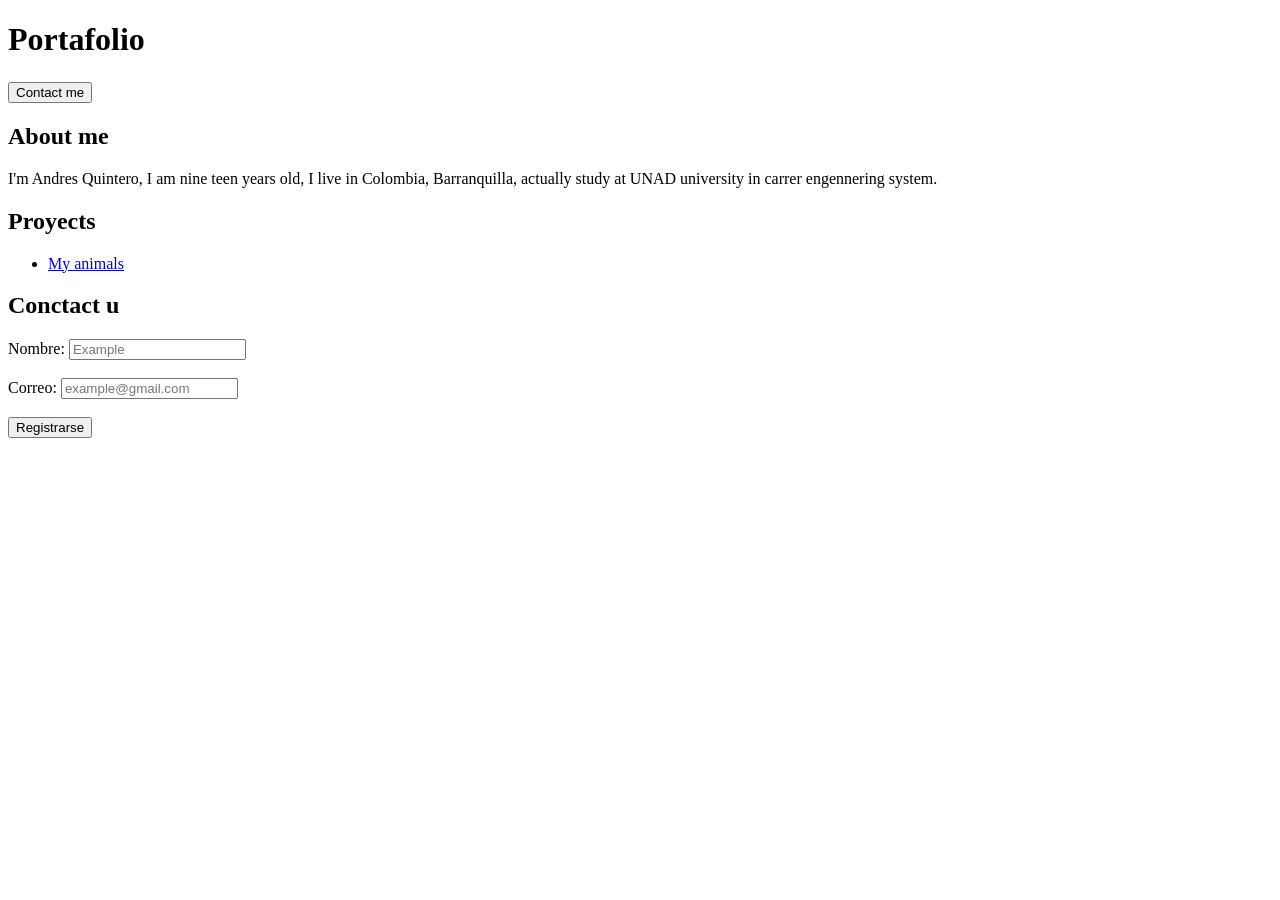
==== portafolio/index.html @ 45c43e40 "Add files via upload" ====
<!DOCTYPE html>
<html = lang"en">
    <head>
        <meta charset="UTF-8">
        <meta name "viewport" content="width=device-width, initial-scale=1.0">
        <link rel="stylesheet" href="/src/styles/styles.css">
        <title>Riwi</title>
    </head>
    <body>
        <header>
            <div class="cont-header">
                <div class="card-header">
                    <h1>Portafolio</h1>
                </div>

                <div class="card-header">
                    <h3><a href="facebook.com"><button>Contact me</button></a></h3>
                </div>

            </div>
        </header>
        <main>
            <section id="section-index">
                <div class="section-div">
                    <h2>About me</h2>
                    <p>I'm Andres Quintero, I am nine teen years old,  I live in Colombia, Barranquilla, actually study at UNAD university in carrer engennering system.</p>
                </div>
                
                <div class="section-div">
                    <h2>Proyects</h2>
                        <ul>
                            <li><a href="src/templates/mascotas.html">My animals</a></li>
                        </ul>
                </div>
            </section>

            <section id="label">
                <h2>Conctact u</h2>
                <label for="nombre">Nombre:</label>
                <input type="text" id="nombre" name="usuario" placeholder="Example" required>
                <br>
                <br>
                <label for="correo">Correo:</label>
                <input type="email" id="correo" name="email" placeholder="example@gmail.com" required>
                <br>
                <br>
                <button type="submit">Registrarse</button>
            </section>
        </main>
    </body>
</html>
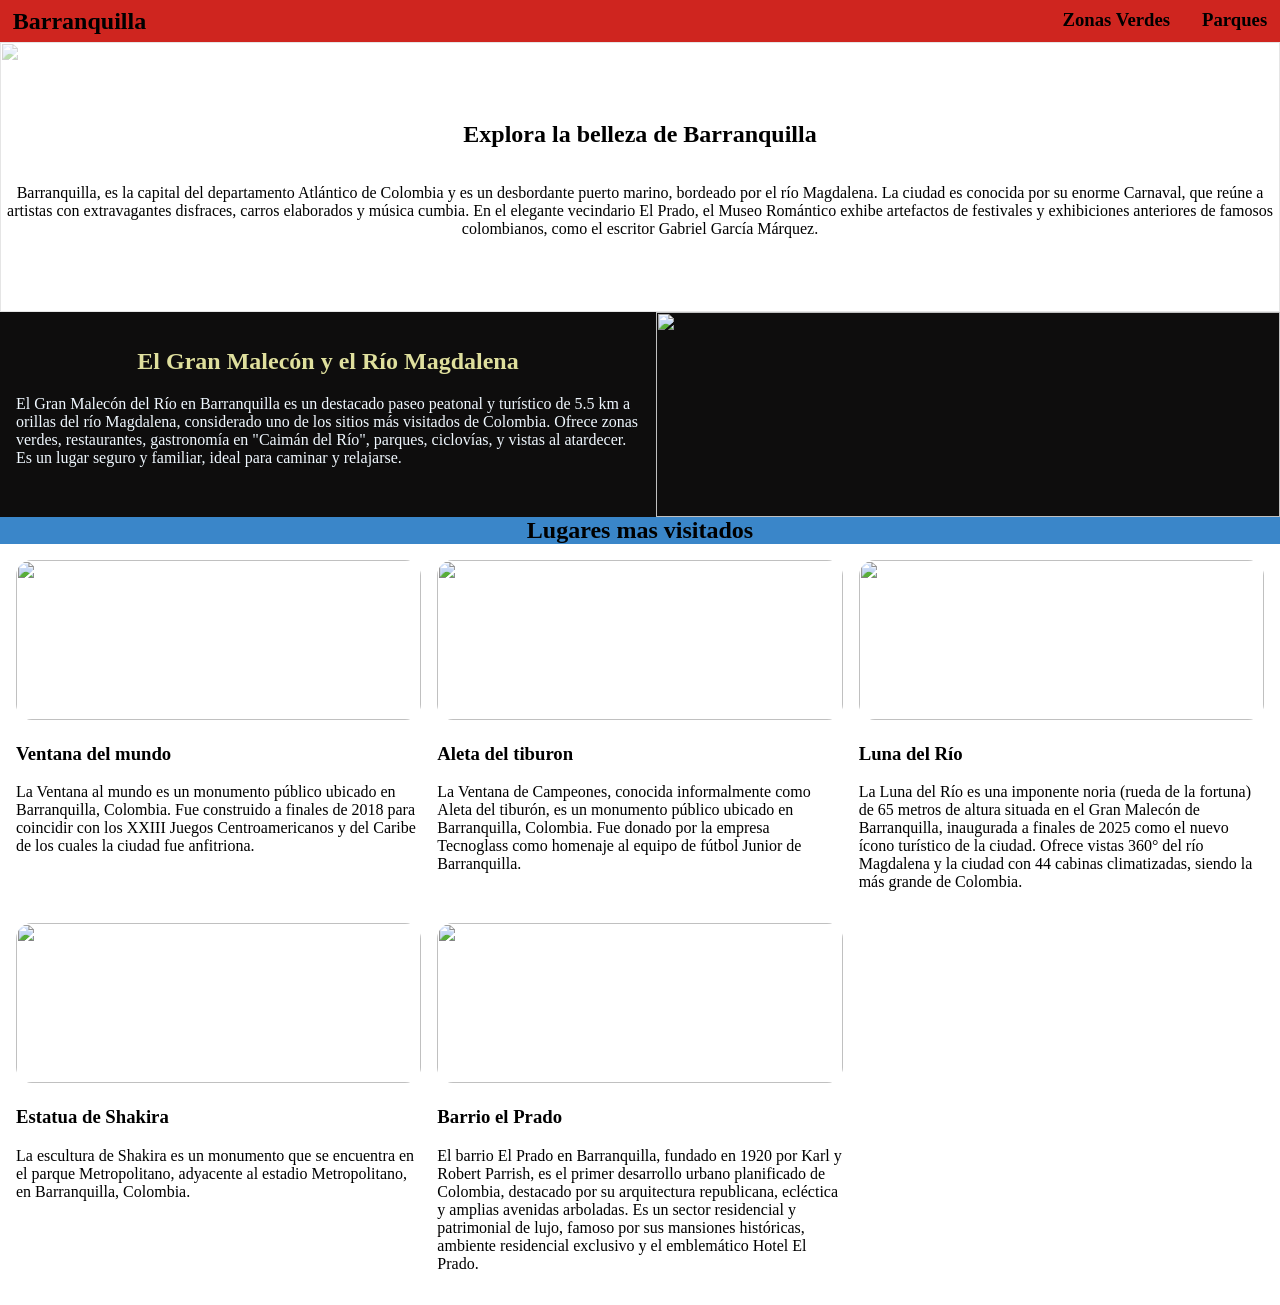
==== commit 6f859413: "Add files via upload" ====
--- a/portafolio/index.html
+++ b/portafolio/index.html
@@ -1,51 +1,239 @@
 <!DOCTYPE html>
-<html = lang"en">
-    <head>
-        <meta charset="UTF-8">
-        <meta name "viewport" content="width=device-width, initial-scale=1.0">
-        <link rel="stylesheet" href="/src/styles/styles.css">
-        <title>Riwi</title>
-    </head>
-    <body>
-        <header>
-            <div class="cont-header">
-                <div class="card-header">
-                    <h1>Portafolio</h1>
-                </div>
-
-                <div class="card-header">
-                    <h3><a href="facebook.com"><button>Contact me</button></a></h3>
-                </div>
-
-            </div>
-        </header>
-        <main>
-            <section id="section-index">
-                <div class="section-div">
-                    <h2>About me</h2>
-                    <p>I'm Andres Quintero, I am nine teen years old,  I live in Colombia, Barranquilla, actually study at UNAD university in carrer engennering system.</p>
-                </div>
-                
-                <div class="section-div">
-                    <h2>Proyects</h2>
-                        <ul>
-                            <li><a href="src/templates/mascotas.html">My animals</a></li>
-                        </ul>
-                </div>
-            </section>
-
-            <section id="label">
-                <h2>Conctact u</h2>
-                <label for="nombre">Nombre:</label>
-                <input type="text" id="nombre" name="usuario" placeholder="Example" required>
-                <br>
-                <br>
-                <label for="correo">Correo:</label>
-                <input type="email" id="correo" name="email" placeholder="example@gmail.com" required>
-                <br>
-                <br>
-                <button type="submit">Registrarse</button>
-            </section>
-        </main>
-    </body>
+<html lang="en">
+<head>
+    <meta charset="UTF-8">
+    <meta name="viewport" content="width=device-width, initial-scale=1.0">
+    <title>Barranquilla</title>
+</head>
+<style>
+body{
+        margin: 0;
+        padding: 0
+    }
+header {
+    background-color: rgb(207, 37, 31);
+    padding: 0rem 0.8rem;
+    list-style: none;
+}
+
+header h3{
+    line-height: 0.1;
+}
+
+header h2{
+    line-height: 0.1;
+}
+
+nav {
+    display: flex;
+    text-align: center;
+    justify-content: space-between;
+    width: 100%;
+    height: 100%;
+}
+
+#nav-left {
+    display: flex;
+    gap: 2rem;
+}
+
+/* Main */
+
+#text-banner{
+    display: flex;
+    justify-content: center;
+    flex-direction: column;
+    align-items: center;
+    position: absolute;
+}
+
+#text-banner h1{
+    text-align: center;
+}
+.cont {
+    display: flex;
+    justify-content: center;
+    flex-direction: column;
+    align-items: center;
+    height: 30vh;
+
+}
+
+.content-img {
+    position: relative;
+    opacity: 40%;
+    overflow: hidden;
+    width: 100%;
+    height: 100%;
+}
+
+#banner-img {
+    width: 100%;
+    height: 100%;
+    object-fit: cover;
+}
+
+#introduccion-p{
+    text-align: center;
+    color: rgb(0, 0, 0);
+}
+
+/* Malecon */
+
+#malecon {
+    display: flex;
+    flex-direction:row;
+    justify-content: space-between;
+    background-color: rgb(14, 13, 13);
+
+}
+
+#cont-malecon-img {
+    width: 100%;
+    position: relative;
+    overflow: hidden;
+}
+
+#malecon-img {
+    object-fit: cover;
+    width: 100%;
+    height: 100%;
+}
+
+#cont-text-malecon {
+    width: 100%;
+    margin: 1rem;
+}
+
+#cont-text-malecon h2 {
+    text-align: center;
+    color: rgb(223, 223, 157);
+}
+
+#cont-text-malecon p {
+    color: aliceblue;
+}
+
+#cont-text-malecon img {
+    width: 100%;
+    height: auto;
+    border-radius: 2vw;
+}
+
+/* Lugares */
+
+#lugares {
+    width: 100%;
+    height: 100%;
+}
+
+#lugares-header {
+    width: 100%;
+    height: 100%;
+    background-color: rgb(58, 134, 201);
+
+}
+
+#lugares h2 {
+    text-align: center;
+    justify-content: center;
+    margin: 0;
+}
+
+.cards-l {
+    display: grid;
+    width: 100%;
+    height: 100%;
+    grid-template-columns: repeat(3, 1fr);
+    gap: 1rem;
+    padding: 1rem;
+    box-sizing: border-box;
+
+}
+
+.cards-l .card {
+    width: 100%;
+    height: 100%;
+    background-color: rgb(255, 255, 255);
+    border-radius: 1rem;
+}
+
+.cards-l .card img {
+    width: 100%;
+    height: 10rem;
+    object-fit: cover;
+    border-radius: 1rem;
+}
+
+
+</style>
+<body>
+    <header>
+        <nav>
+            <h2>Barranquilla</h2>
+            <div id="nav-left">
+                <h3>Zonas Verdes</h3>
+                <h3>Parques</h3>
+            </div>
+        </nav>
+    </header>
+    <main>
+        <section class="cont">
+            <div class="content-img">
+                <img  id="banner-img"  src="/src/images/identificador-de-barranquilla-2.jpg" alt="">
+            </div>
+            <div id="text-banner">
+                <h1>Explora la belleza de Barranquilla</h1>
+                <p id="introduccion-p">Barranquilla, es la capital del departamento Atlántico de Colombia y es un desbordante puerto marino, bordeado por el río Magdalena. La ciudad es conocida por su enorme Carnaval, que reúne a artistas con extravagantes disfraces, carros elaborados y música cumbia. En el elegante vecindario El Prado, el Museo Romántico exhibe artefactos de festivales y exhibiciones anteriores de famosos colombianos, como el escritor Gabriel García Márquez.</p>
+            </div>
+        </section>
+
+        <section id="malecon">
+            <div id="cont-text-malecon">
+                <h2>El Gran Malecón y el Río Magdalena</h2>
+                <p>El Gran Malecón del Río en Barranquilla es un destacado paseo peatonal y turístico de 5.5 km a orillas del río Magdalena, considerado uno de los sitios más visitados de Colombia. Ofrece zonas verdes, restaurantes, gastronomía en "Caimán del Río", parques, ciclovías, y vistas al atardecer. Es un lugar seguro y familiar, ideal para caminar y relajarse.</p>
+                <img src="/src/images/bandera.png" alt="">
+            </div>
+            <div id="cont-malecon-img">
+                <img id="malecon-img" src="/src/images/Malecon.jpeg" alt="">
+            </div>
+            <div>
+                <img src="" alt="">
+            </div>
+        </section>
+
+        <section id="lugares">
+            <div id="lugares-header">
+                <h2>Lugares mas visitados</h2>
+            </div>
+            <div class="cards-l">   
+                <div class="card">
+                        <img src="/src/images/ventana.jpg" alt="">
+                        <h3>Ventana del mundo</h3>
+                        <p>La Ventana al mundo es un monumento público ubicado en Barranquilla, Colombia. Fue construido a finales de 2018 para coincidir con los XXIII Juegos Centroamericanos y del Caribe de los cuales la ciudad fue anfitriona.</p>
+                    </div>
+                    <div class="card">
+                        <img src="/src/images/aleta.jpg" alt="">
+                        <h3>Aleta del tiburon</h3>
+                        <p>La Ventana de Campeones, conocida informalmente como Aleta del tiburón, es un monumento público ubicado en Barranquilla, Colombia. Fue donado por la empresa Tecnoglass como homenaje al equipo de fútbol Junior de Barranquilla. </p>
+                    </div>
+                    <div class="card">
+                        <img src="/src/images/luna-rio.jpeg" alt="">
+                        <h3>Luna del Río</h3>
+                        <p>La Luna del Río es una imponente noria (rueda de la fortuna) de 65 metros de altura situada en el Gran Malecón de Barranquilla, inaugurada a finales de 2025 como el nuevo ícono turístico de la ciudad. Ofrece vistas 360° del río Magdalena y la ciudad con 44 cabinas climatizadas, siendo la más grande de Colombia.</p>
+                    </div>
+                    <div class="card">
+                        <img src="/src/images/statua.jpeg" alt="">
+                        <h3>Estatua de Shakira</h3>
+                        <p>La escultura de Shakira es un monumento que se encuentra en el parque Metropolitano, adyacente al estadio Metropolitano, en Barranquilla, Colombia.​​</p>
+                    </div>
+                    <div class="card">
+                        <img src="/src/images/barrio.jpg" alt="">
+                        <h3>Barrio el Prado</h3>
+                        <p>El barrio El Prado en Barranquilla, fundado en 1920 por Karl y Robert Parrish, es el primer desarrollo urbano planificado de Colombia, destacado por su arquitectura republicana, ecléctica y amplias avenidas arboladas. Es un sector residencial y patrimonial de lujo, famoso por sus mansiones históricas, ambiente residencial exclusivo y el emblemático Hotel El Prado.</p>
+                    </div>
+            </div>
+        </section>
+    </main>
+</body>
 </html>
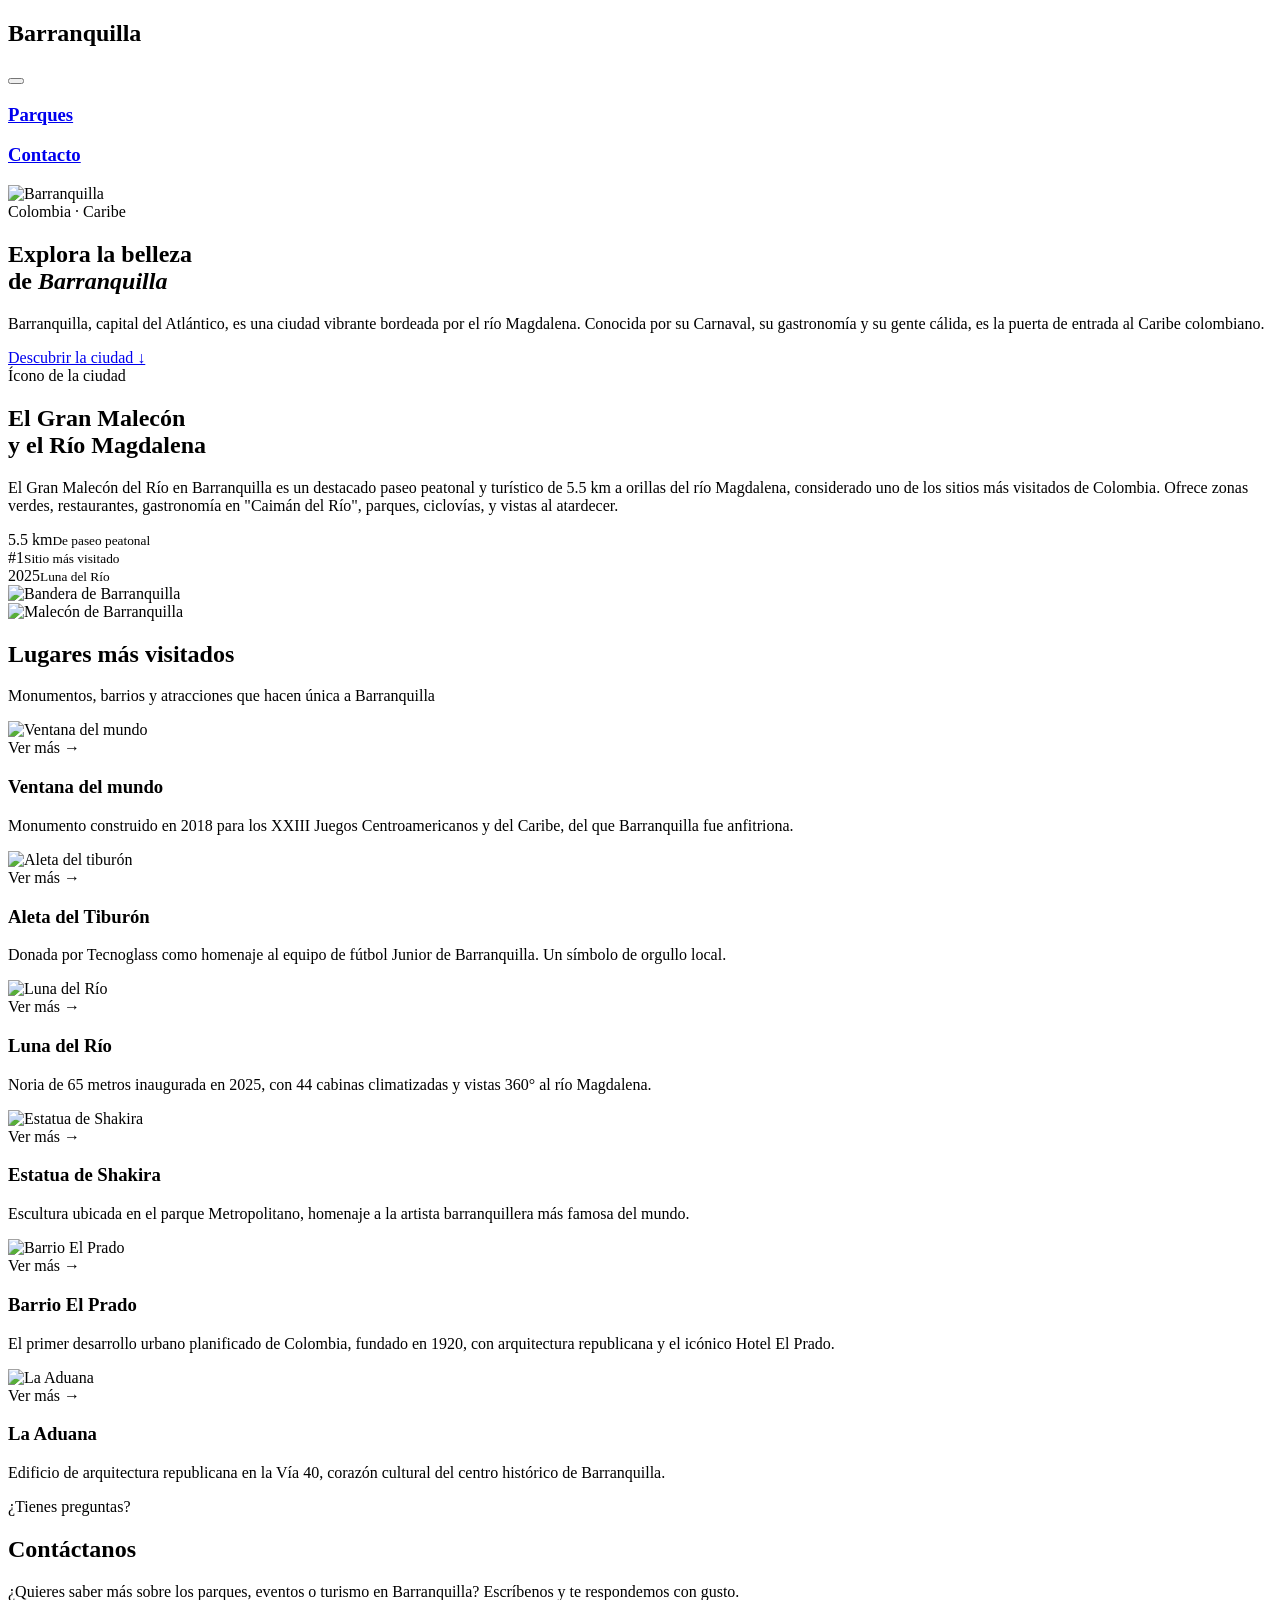
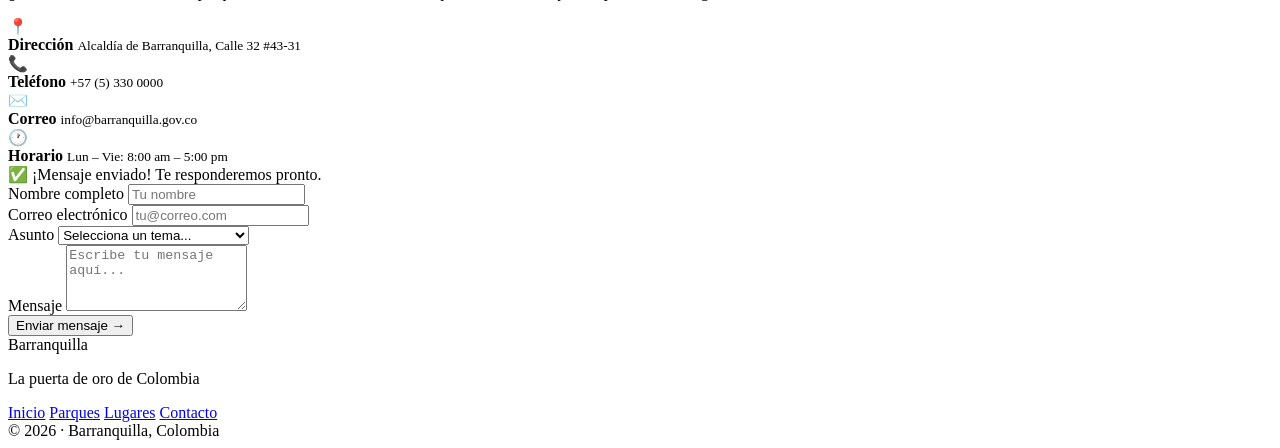
==== commit af731296: "-feat new changes" ====
--- a/portafolio/index.html
+++ b/portafolio/index.html
@@ -1,239 +1,300 @@
 <!DOCTYPE html>
-<html lang="en">
+<html lang="es">
 <head>
     <meta charset="UTF-8">
     <meta name="viewport" content="width=device-width, initial-scale=1.0">
+    <link href="https://fonts.googleapis.com/css2?family=Playfair+Display:ital,wght@0,700;0,900;1,700&family=Poppins:wght@300;400;600;700&display=swap" rel="stylesheet">
+    <link rel="stylesheet" href="/src/styles/styles.css">
     <title>Barranquilla</title>
 </head>
-<style>
-body{
-        margin: 0;
-        padding: 0
-    }
-header {
-    background-color: rgb(207, 37, 31);
-    padding: 0rem 0.8rem;
-    list-style: none;
-}
-
-header h3{
-    line-height: 0.1;
-}
-
-header h2{
-    line-height: 0.1;
-}
-
-nav {
-    display: flex;
-    text-align: center;
-    justify-content: space-between;
-    width: 100%;
-    height: 100%;
-}
-
-#nav-left {
-    display: flex;
-    gap: 2rem;
-}
-
-/* Main */
-
-#text-banner{
-    display: flex;
-    justify-content: center;
-    flex-direction: column;
-    align-items: center;
-    position: absolute;
-}
-
-#text-banner h1{
-    text-align: center;
-}
-.cont {
-    display: flex;
-    justify-content: center;
-    flex-direction: column;
-    align-items: center;
-    height: 30vh;
-
-}
-
-.content-img {
-    position: relative;
-    opacity: 40%;
-    overflow: hidden;
-    width: 100%;
-    height: 100%;
-}
-
-#banner-img {
-    width: 100%;
-    height: 100%;
-    object-fit: cover;
-}
-
-#introduccion-p{
-    text-align: center;
-    color: rgb(0, 0, 0);
-}
-
-/* Malecon */
-
-#malecon {
-    display: flex;
-    flex-direction:row;
-    justify-content: space-between;
-    background-color: rgb(14, 13, 13);
-
-}
-
-#cont-malecon-img {
-    width: 100%;
-    position: relative;
-    overflow: hidden;
-}
-
-#malecon-img {
-    object-fit: cover;
-    width: 100%;
-    height: 100%;
-}
-
-#cont-text-malecon {
-    width: 100%;
-    margin: 1rem;
-}
-
-#cont-text-malecon h2 {
-    text-align: center;
-    color: rgb(223, 223, 157);
-}
-
-#cont-text-malecon p {
-    color: aliceblue;
-}
-
-#cont-text-malecon img {
-    width: 100%;
-    height: auto;
-    border-radius: 2vw;
-}
-
-/* Lugares */
-
-#lugares {
-    width: 100%;
-    height: 100%;
-}
-
-#lugares-header {
-    width: 100%;
-    height: 100%;
-    background-color: rgb(58, 134, 201);
-
-}
-
-#lugares h2 {
-    text-align: center;
-    justify-content: center;
-    margin: 0;
-}
-
-.cards-l {
-    display: grid;
-    width: 100%;
-    height: 100%;
-    grid-template-columns: repeat(3, 1fr);
-    gap: 1rem;
-    padding: 1rem;
-    box-sizing: border-box;
-
-}
-
-.cards-l .card {
-    width: 100%;
-    height: 100%;
-    background-color: rgb(255, 255, 255);
-    border-radius: 1rem;
-}
-
-.cards-l .card img {
-    width: 100%;
-    height: 10rem;
-    object-fit: cover;
-    border-radius: 1rem;
-}
-
-
-</style>
 <body>
+
+    <!-- HEADER -->
     <header>
         <nav>
-            <h2>Barranquilla</h2>
+            <h2 class="nav-brand">Barranquilla</h2>
+
+            <!-- Botón hamburguesa (solo visible en móvil via CSS) -->
+            <button id="menu-btn" aria-label="Abrir menú">
+                <span></span>
+                <span></span>
+                <span></span>
+            </button>
+
             <div id="nav-left">
-                <h3>Zonas Verdes</h3>
-                <h3>Parques</h3>
+                <h3><a href="/src/templates/parques-barranquilla.html">Parques</a></h3>
+                <h3><a href="#contacto">Contacto</a></h3>
             </div>
         </nav>
     </header>
+
     <main>
+
+        <!-- HERO -->
         <section class="cont">
             <div class="content-img">
-                <img  id="banner-img"  src="/src/images/identificador-de-barranquilla-2.jpg" alt="">
+                <img id="banner-img" src="/src/images/identificador-de-barranquilla-2.jpg" alt="Barranquilla">
             </div>
             <div id="text-banner">
-                <h1>Explora la belleza de Barranquilla</h1>
-                <p id="introduccion-p">Barranquilla, es la capital del departamento Atlántico de Colombia y es un desbordante puerto marino, bordeado por el río Magdalena. La ciudad es conocida por su enorme Carnaval, que reúne a artistas con extravagantes disfraces, carros elaborados y música cumbia. En el elegante vecindario El Prado, el Museo Romántico exhibe artefactos de festivales y exhibiciones anteriores de famosos colombianos, como el escritor Gabriel García Márquez.</p>
+                <div class="hero-tag">Colombia · Caribe</div>
+                <h1>Explora la belleza<br>de <em>Barranquilla</em></h1>
+                <p id="introduccion-p">Barranquilla, capital del Atlántico, es una ciudad vibrante bordeada por el río Magdalena. Conocida por su Carnaval, su gastronomía y su gente cálida, es la puerta de entrada al Caribe colombiano.</p>
+                <a href="#lugares" class="hero-cta">Descubrir la ciudad ↓</a>
             </div>
         </section>
 
+        <!-- MALECÓN -->
         <section id="malecon">
             <div id="cont-text-malecon">
-                <h2>El Gran Malecón y el Río Magdalena</h2>
-                <p>El Gran Malecón del Río en Barranquilla es un destacado paseo peatonal y turístico de 5.5 km a orillas del río Magdalena, considerado uno de los sitios más visitados de Colombia. Ofrece zonas verdes, restaurantes, gastronomía en "Caimán del Río", parques, ciclovías, y vistas al atardecer. Es un lugar seguro y familiar, ideal para caminar y relajarse.</p>
-                <img src="/src/images/bandera.png" alt="">
+                <div class="malecon-tag">Ícono de la ciudad</div>
+                <h2>El Gran Malecón<br>y el Río Magdalena</h2>
+                <p>El Gran Malecón del Río en Barranquilla es un destacado paseo peatonal y turístico de 5.5 km a orillas del río Magdalena, considerado uno de los sitios más visitados de Colombia. Ofrece zonas verdes, restaurantes, gastronomía en "Caimán del Río", parques, ciclovías, y vistas al atardecer.</p>
+                <div class="malecon-stats">
+                    <div class="mstat"><span>5.5 km</span><small>De paseo peatonal</small></div>
+                    <div class="mstat"><span>#1</span><small>Sitio más visitado</small></div>
+                    <div class="mstat"><span>2025</span><small>Luna del Río</small></div>
+                </div>
+                <img src="/src/images/bandera.png" alt="Bandera de Barranquilla">
             </div>
             <div id="cont-malecon-img">
-                <img id="malecon-img" src="/src/images/Malecon.jpeg" alt="">
-            </div>
-            <div>
-                <img src="" alt="">
+                <img id="malecon-img" src="/src/images/Malecon.jpeg" alt="Malecón de Barranquilla">
             </div>
         </section>
 
+        <!-- LUGARES -->
         <section id="lugares">
             <div id="lugares-header">
-                <h2>Lugares mas visitados</h2>
-            </div>
-            <div class="cards-l">   
-                <div class="card">
-                        <img src="/src/images/ventana.jpg" alt="">
+                <h2>Lugares más visitados</h2>
+                <p>Monumentos, barrios y atracciones que hacen única a Barranquilla</p>
+            </div>
+            <div class="cards-l">
+                <div class="card">
+                    <div class="card-img-wrap">
+                        <img src="/src/images/ventana.jpg" alt="Ventana del mundo">
+                        <div class="card-overlay"><span>Ver más →</span></div>
+                    </div>
+                    <div class="card-body">
                         <h3>Ventana del mundo</h3>
-                        <p>La Ventana al mundo es un monumento público ubicado en Barranquilla, Colombia. Fue construido a finales de 2018 para coincidir con los XXIII Juegos Centroamericanos y del Caribe de los cuales la ciudad fue anfitriona.</p>
-                    </div>
-                    <div class="card">
-                        <img src="/src/images/aleta.jpg" alt="">
-                        <h3>Aleta del tiburon</h3>
-                        <p>La Ventana de Campeones, conocida informalmente como Aleta del tiburón, es un monumento público ubicado en Barranquilla, Colombia. Fue donado por la empresa Tecnoglass como homenaje al equipo de fútbol Junior de Barranquilla. </p>
-                    </div>
-                    <div class="card">
-                        <img src="/src/images/luna-rio.jpeg" alt="">
+                        <p>Monumento construido en 2018 para los XXIII Juegos Centroamericanos y del Caribe, del que Barranquilla fue anfitriona.</p>
+                    </div>
+                </div>
+                <div class="card">
+                    <div class="card-img-wrap">
+                        <img src="/src/images/aleta.jpg" alt="Aleta del tiburón">
+                        <div class="card-overlay"><span>Ver más →</span></div>
+                    </div>
+                    <div class="card-body">
+                        <h3>Aleta del Tiburón</h3>
+                        <p>Donada por Tecnoglass como homenaje al equipo de fútbol Junior de Barranquilla. Un símbolo de orgullo local.</p>
+                    </div>
+                </div>
+                <div class="card">
+                    <div class="card-img-wrap">
+                        <img src="/src/images/luna-rio.jpeg" alt="Luna del Río">
+                        <div class="card-overlay"><span>Ver más →</span></div>
+                    </div>
+                    <div class="card-body">
                         <h3>Luna del Río</h3>
-                        <p>La Luna del Río es una imponente noria (rueda de la fortuna) de 65 metros de altura situada en el Gran Malecón de Barranquilla, inaugurada a finales de 2025 como el nuevo ícono turístico de la ciudad. Ofrece vistas 360° del río Magdalena y la ciudad con 44 cabinas climatizadas, siendo la más grande de Colombia.</p>
-                    </div>
-                    <div class="card">
-                        <img src="/src/images/statua.jpeg" alt="">
+                        <p>Noria de 65 metros inaugurada en 2025, con 44 cabinas climatizadas y vistas 360° al río Magdalena.</p>
+                    </div>
+                </div>
+                <div class="card">
+                    <div class="card-img-wrap">
+                        <img src="/src/images/statua.jpeg" alt="Estatua de Shakira">
+                        <div class="card-overlay"><span>Ver más →</span></div>
+                    </div>
+                    <div class="card-body">
                         <h3>Estatua de Shakira</h3>
-                        <p>La escultura de Shakira es un monumento que se encuentra en el parque Metropolitano, adyacente al estadio Metropolitano, en Barranquilla, Colombia.​​</p>
-                    </div>
-                    <div class="card">
-                        <img src="/src/images/barrio.jpg" alt="">
-                        <h3>Barrio el Prado</h3>
-                        <p>El barrio El Prado en Barranquilla, fundado en 1920 por Karl y Robert Parrish, es el primer desarrollo urbano planificado de Colombia, destacado por su arquitectura republicana, ecléctica y amplias avenidas arboladas. Es un sector residencial y patrimonial de lujo, famoso por sus mansiones históricas, ambiente residencial exclusivo y el emblemático Hotel El Prado.</p>
-                    </div>
+                        <p>Escultura ubicada en el parque Metropolitano, homenaje a la artista barranquillera más famosa del mundo.</p>
+                    </div>
+                </div>
+                <div class="card">
+                    <div class="card-img-wrap">
+                        <img src="/src/images/barrio.jpg" alt="Barrio El Prado">
+                        <div class="card-overlay"><span>Ver más →</span></div>
+                    </div>
+                    <div class="card-body">
+                        <h3>Barrio El Prado</h3>
+                        <p>El primer desarrollo urbano planificado de Colombia, fundado en 1920, con arquitectura republicana y el icónico Hotel El Prado.</p>
+                    </div>
+                </div>
+                <div class="card">
+                    <div class="card-img-wrap">
+                        <img src="/src/images/aduana.jpg" alt="La Aduana">
+                        <div class="card-overlay"><span>Ver más →</span></div>
+                    </div>
+                    <div class="card-body">
+                        <h3>La Aduana</h3>
+                        <p>Edificio de arquitectura republicana en la Vía 40, corazón cultural del centro histórico de Barranquilla.</p>
+                    </div>
+                </div>
             </div>
         </section>
+
+        <!-- CONTACTO -->
+        <section id="contacto">
+            <div class="contacto-inner">
+                <div class="contacto-info">
+                    <div class="contacto-tag">¿Tienes preguntas?</div>
+                    <h2>Contáctanos</h2>
+                    <p>¿Quieres saber más sobre los parques, eventos o turismo en Barranquilla? Escríbenos y te respondemos con gusto.</p>
+                    <div class="info-items">
+                        <div class="info-item">
+                            <span class="info-icon">📍</span>
+                            <div>
+                                <strong>Dirección</strong>
+                                <small>Alcaldía de Barranquilla, Calle 32 #43-31</small>
+                            </div>
+                        </div>
+                        <div class="info-item">
+                            <span class="info-icon">📞</span>
+                            <div>
+                                <strong>Teléfono</strong>
+                                <small>+57 (5) 330 0000</small>
+                            </div>
+                        </div>
+                        <div class="info-item">
+                            <span class="info-icon">✉️</span>
+                            <div>
+                                <strong>Correo</strong>
+                                <small>info@barranquilla.gov.co</small>
+                            </div>
+                        </div>
+                        <div class="info-item">
+                            <span class="info-icon">🕐</span>
+                            <div>
+                                <strong>Horario</strong>
+                                <small>Lun – Vie: 8:00 am – 5:00 pm</small>
+                            </div>
+                        </div>
+                    </div>
+                </div>
+
+                <div class="contacto-form">
+                    <!-- Mensaje de éxito — JS lo hace visible al enviar -->
+                    <div id="form-mensaje">✅ ¡Mensaje enviado! Te responderemos pronto.</div>
+
+                    <form id="formulario-contacto">
+                        <div class="form-group">
+                            <label for="nombre">Nombre completo</label>
+                            <input type="text" id="nombre" placeholder="Tu nombre">
+                        </div>
+                        <div class="form-group">
+                            <label for="email">Correo electrónico</label>
+                            <input type="email" id="email" placeholder="tu@correo.com">
+                        </div>
+                        <div class="form-group">
+                            <label for="asunto">Asunto</label>
+                            <select id="asunto">
+                                <option value="">Selecciona un tema...</option>
+                                <option>Información turística</option>
+                                <option>Parques y espacios públicos</option>
+                                <option>Eventos y carnaval</option>
+                                <option>Otro</option>
+                            </select>
+                        </div>
+                        <div class="form-group">
+                            <label for="mensaje">Mensaje</label>
+                            <textarea id="mensaje" rows="4" placeholder="Escribe tu mensaje aquí..."></textarea>
+                        </div>
+                        <button type="submit" class="form-btn">Enviar mensaje →</button>
+                    </form>
+                </div>
+            </div>
+        </section>
+
     </main>
+
+    <!-- FOOTER -->
+    <footer id="footer">
+        <div class="footer-inner">
+            <div class="footer-brand">
+                <span class="footer-logo">Barranquilla</span>
+                <p>La puerta de oro de Colombia</p>
+            </div>
+            <div class="footer-links">
+                <a href="#">Inicio</a>
+                <a href="/src/templates/parques-barranquilla.html">Parques</a>
+                <a href="#lugares">Lugares</a>
+                <a href="#contacto">Contacto</a>
+            </div>
+            <div class="footer-copy">© 2026 · Barranquilla, Colombia</div>
+        </div>
+    </footer>
+    <script>
+
+        const menuBtn = document.getElementById('menu-btn');
+        const navLeft = document.getElementById('nav-left');
+
+        menuBtn.addEventListener('click', function() {
+            menuBtn.classList.toggle('abierto');
+            navLeft.classList.toggle('visible');
+        });
+
+        navLeft.querySelectorAll('a').forEach(function(enlace) {
+            enlace.addEventListener('click', function() {
+                menuBtn.classList.remove('abierto');
+                navLeft.classList.remove('visible');
+            });
+        });
+
+        const formulario  = document.getElementById('formulario-contacto');
+        const formMensaje = document.getElementById('form-mensaje');
+
+        formulario.addEventListener('submit', function(evento) {
+            evento.preventDefault(); 
+
+            const nombre  = document.getElementById('nombre').value.trim();
+            const email   = document.getElementById('email').value.trim();
+            const asunto  = document.getElementById('asunto').value;
+            const mensaje = document.getElementById('mensaje').value.trim();
+
+            if (nombre === '' || email === '' || asunto === '' || mensaje === '') {
+                alert('Por favor completa todos los campos.');
+                return;
+            }
+            formMensaje.style.display = 'block';
+            formulario.reset();
+
+            setTimeout(function() {
+                formMensaje.style.display = 'none';
+            }, 4000);
+        });
+
+        const botonArriba = document.createElement('button');
+        botonArriba.textContent = '↑';
+        botonArriba.style.cssText = `
+            position: fixed;
+            bottom: 28px;
+            right: 28px;
+            background: #C8102E;
+            color: white;
+            border: none;
+            width: 46px;
+            height: 46px;
+            border-radius: 50%;
+            font-size: 20px;
+            font-weight: 700;
+            cursor: pointer;
+            display: none;
+            box-shadow: 0 4px 14px rgba(0,0,0,0.35);
+            z-index: 999;
+        `;
+        document.body.appendChild(botonArriba);
+
+        window.addEventListener('scroll', function() {
+            if (window.scrollY > 400) {
+                botonArriba.style.display = 'block';
+            } else {
+                botonArriba.style.display = 'none';
+            }
+        });
+
+        botonArriba.addEventListener('click', function() {
+            window.scrollTo({ top: 0, behavior: 'smooth' });
+        });
+
+    </script>
+
 </body>
-</html>+</html>
